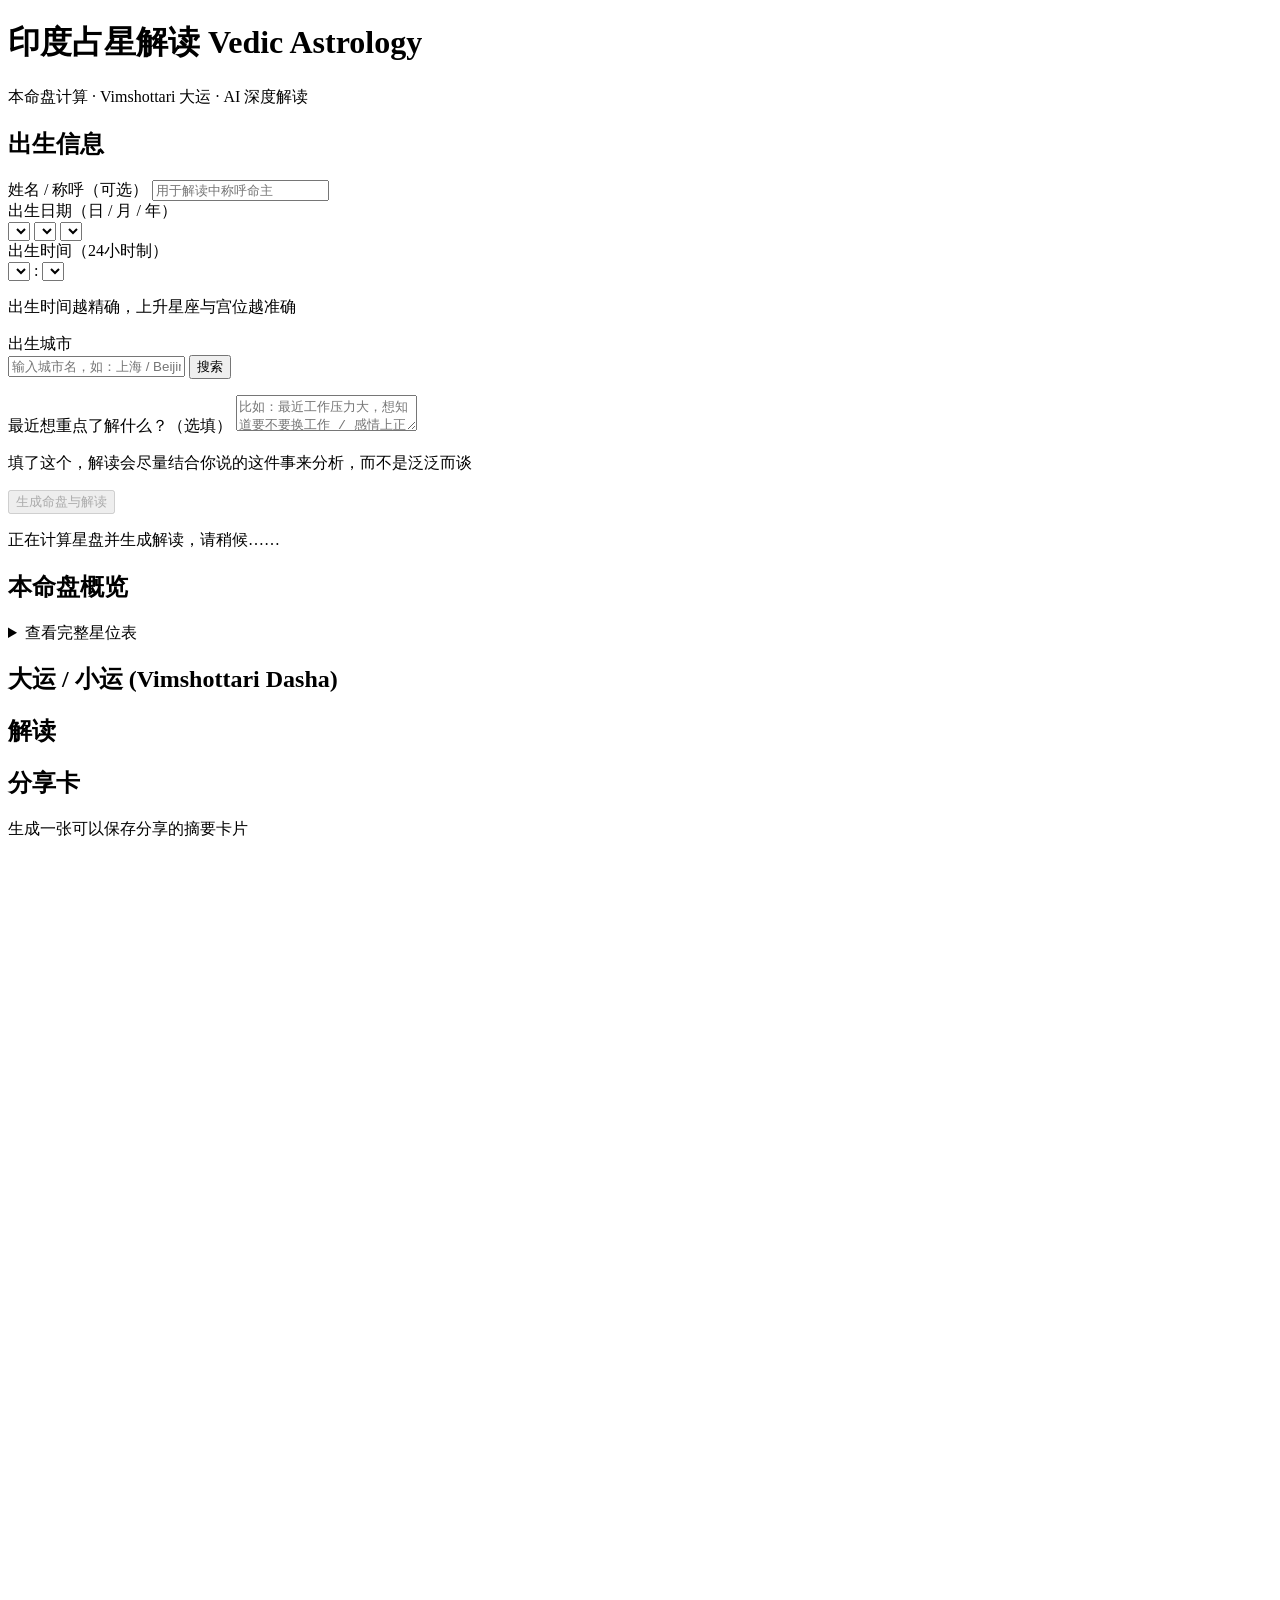
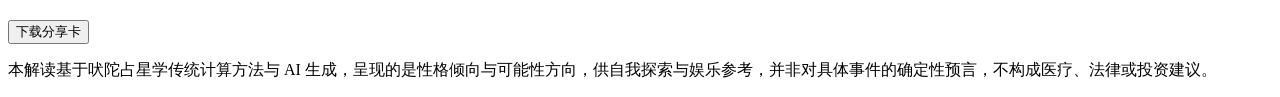
==== frontend/index.html @ 07e4a288 "update code" ====
<!DOCTYPE html>
<html lang="zh-CN">
<head>
<meta charset="UTF-8">
<meta name="viewport" content="width=device-width, initial-scale=1.0">
<title>印度占星解读</title>
<link rel="stylesheet" href="/static/style.css?v=4">
</head>
<body>
  <div class="app">
    <header class="app-header">
      <h1>印度占星解读 <span class="sub">Vedic Astrology</span></h1>
      <p class="tagline">本命盘计算 · Vimshottari 大运 · AI 深度解读</p>
    </header>

    <main>
      <section id="form-section" class="card">
        <h2>出生信息</h2>
        <form id="birth-form">
          <div class="field">
            <label for="name">姓名 / 称呼（可选）</label>
            <input type="text" id="name" placeholder="用于解读中称呼命主">
          </div>

          <div class="field-row">
            <div class="field">
              <label>出生日期（日 / 月 / 年）</label>
              <div class="date-select-row">
                <select id="birth_day" required></select>
                <select id="birth_month" required></select>
                <select id="birth_year" required></select>
              </div>
            </div>
            <div class="field">
              <label>出生时间（24小时制）</label>
              <div class="date-select-row time-select-row">
                <select id="birth_hour" required></select>
                <span class="time-colon">:</span>
                <select id="birth_minute" required></select>
              </div>
              <p class="hint">出生时间越精确，上升星座与宫位越准确</p>
            </div>
          </div>

          <div class="field">
            <label for="city">出生城市</label>
            <div class="city-search">
              <input type="text" id="city" placeholder="输入城市名，如：上海 / Beijing / New York" autocomplete="off">
              <button type="button" id="search-btn">搜索</button>
            </div>
            <ul id="city-results" class="city-results hidden"></ul>
            <p class="hint" id="city-selected"></p>
          </div>

          <div class="field">
            <label for="focus">最近想重点了解什么？（选填）</label>
            <textarea id="focus" maxlength="200" rows="2" placeholder="比如：最近工作压力大，想知道要不要换工作 / 感情上正在纠结要不要复合 / 最近手头紧，想知道财务上要注意什么"></textarea>
            <p class="hint">填了这个，解读会尽量结合你说的这件事来分析，而不是泛泛而谈</p>
          </div>

          <button type="submit" id="submit-btn" class="primary-btn" disabled>生成命盘与解读</button>
        </form>
      </section>

      <section id="loading" class="card hidden">
        <div class="spinner"></div>
        <p>正在计算星盘并生成解读，请稍候……</p>
      </section>

      <section id="error-box" class="card error hidden"></section>

      <section id="result-section" class="hidden">
        <div class="card" id="minor-banner-wrap"></div>

        <div class="card" id="tagline-wrap"></div>

        <div class="card">
          <h2>本命盘概览</h2>
          <div id="chart-wheel"></div>
          <details class="chart-toggle">
            <summary>查看完整星位表</summary>
            <div id="chart-table"></div>
          </details>
        </div>

        <div class="card">
          <h2>大运 / 小运 (Vimshottari Dasha)</h2>
          <div id="dasha-info"></div>
        </div>

        <div class="card">
          <h2>解读</h2>
          <div class="tabs" id="tabs"></div>
          <div class="tab-content" id="tab-content"></div>
        </div>

        <div class="card">
          <h2>分享卡</h2>
          <p class="hint">生成一张可以保存分享的摘要卡片</p>
          <div class="share-card-wrap">
            <canvas id="share-canvas" width="720" height="760"></canvas>
          </div>
          <button type="button" id="download-share-btn" class="primary-btn">下载分享卡</button>
        </div>
      </section>
    </main>

    <footer>
      <p>本解读基于吠陀占星学传统计算方法与 AI 生成，呈现的是性格倾向与可能性方向，供自我探索与娱乐参考，并非对具体事件的确定性预言，不构成医疗、法律或投资建议。</p>
    </footer>
  </div>

  <script src="/static/app.js?v=4"></script>
</body>
</html>
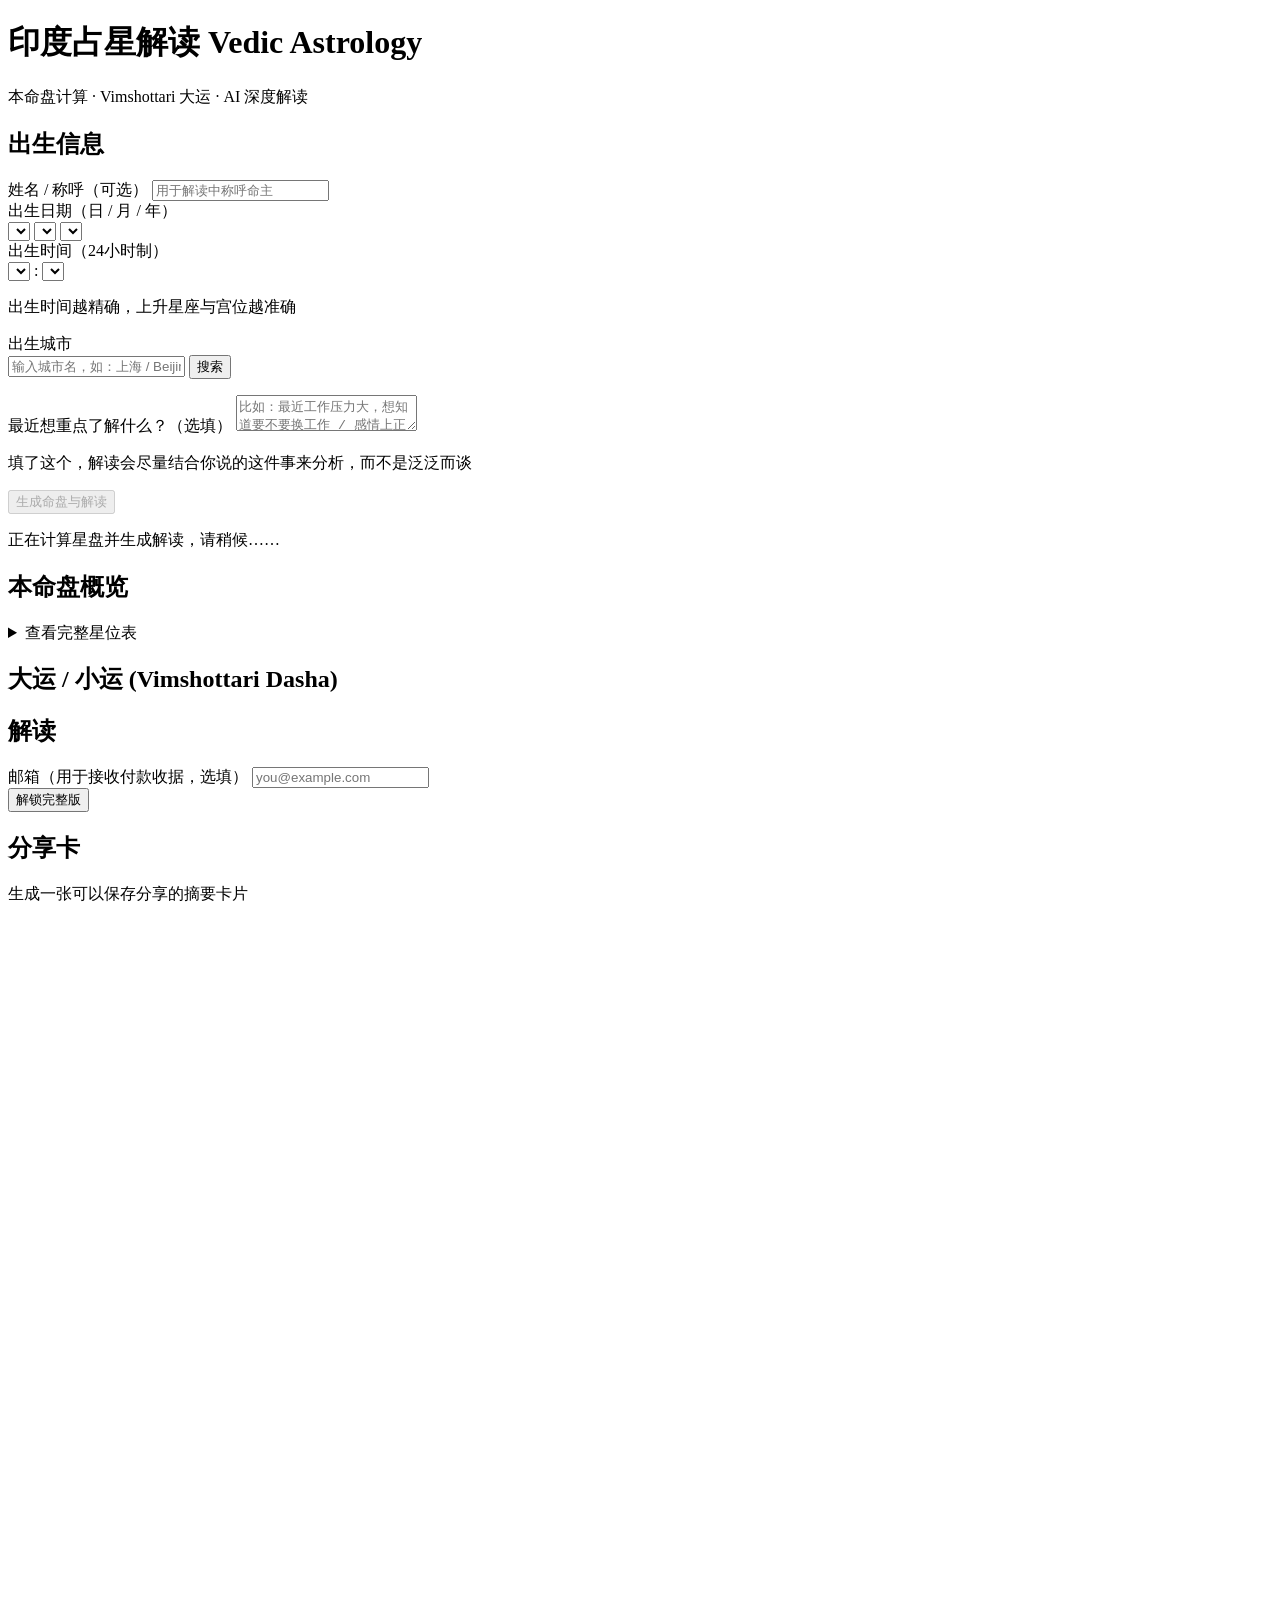
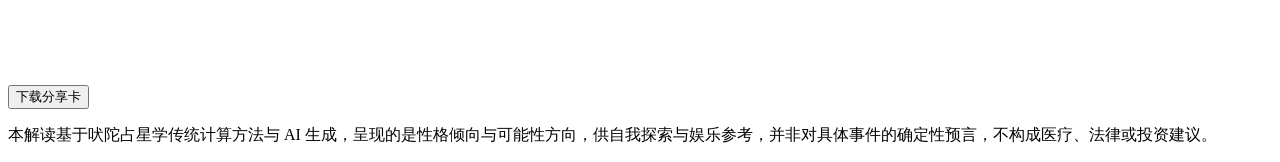
==== commit 99339e66: "update code" ====
--- a/frontend/index.html
+++ b/frontend/index.html
@@ -4,7 +4,7 @@
 <meta charset="UTF-8">
 <meta name="viewport" content="width=device-width, initial-scale=1.0">
 <title>印度占星解读</title>
-<link rel="stylesheet" href="/static/style.css?v=4">
+<link rel="stylesheet" href="/static/style.css?v=5">
 </head>
 <body>
   <div class="app">
@@ -92,6 +92,15 @@
           <h2>解读</h2>
           <div class="tabs" id="tabs"></div>
           <div class="tab-content" id="tab-content"></div>
+          <div id="unlock-panel" class="unlock-panel hidden">
+            <p class="unlock-price" id="unlock-price"></p>
+            <div class="field">
+              <label for="pay-email">邮箱（用于接收付款收据，选填）</label>
+              <input type="text" id="pay-email" placeholder="you@example.com">
+            </div>
+            <button type="button" id="unlock-btn" class="primary-btn">解锁完整版</button>
+            <p class="hint hidden" id="unlock-status"></p>
+          </div>
         </div>
 
         <div class="card">
@@ -110,6 +119,6 @@
     </footer>
   </div>
 
-  <script src="/static/app.js?v=4"></script>
+  <script src="/static/app.js?v=5"></script>
 </body>
 </html>
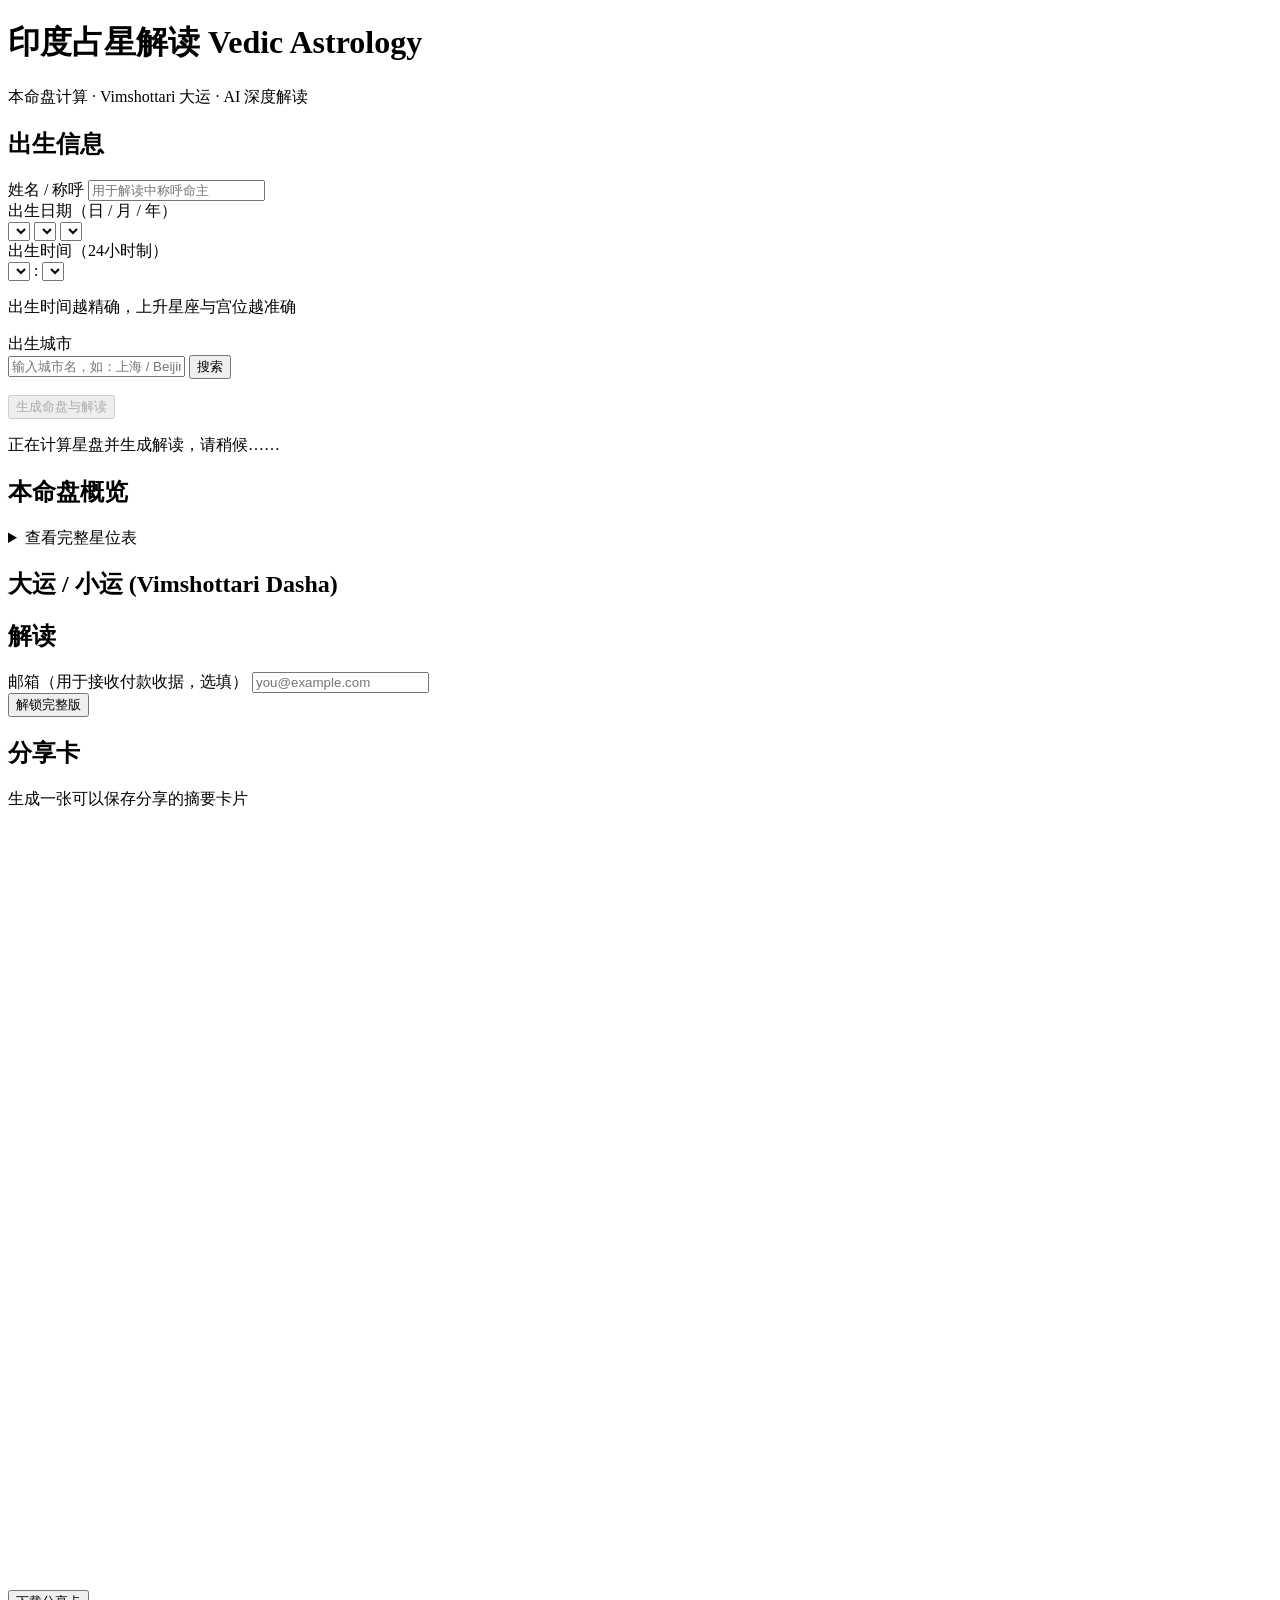
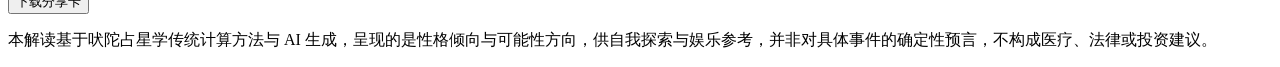
==== commit cb48c7b6: "update code" ====
--- a/frontend/index.html
+++ b/frontend/index.html
@@ -4,7 +4,7 @@
 <meta charset="UTF-8">
 <meta name="viewport" content="width=device-width, initial-scale=1.0">
 <title>印度占星解读</title>
-<link rel="stylesheet" href="/static/style.css?v=5">
+<link rel="stylesheet" href="/static/style.css?v=6">
 </head>
 <body>
   <div class="app">
@@ -18,8 +18,8 @@
         <h2>出生信息</h2>
         <form id="birth-form">
           <div class="field">
-            <label for="name">姓名 / 称呼（可选）</label>
-            <input type="text" id="name" placeholder="用于解读中称呼命主">
+            <label for="name">姓名 / 称呼</label>
+            <input type="text" id="name" placeholder="用于解读中称呼命主" required>
           </div>
 
           <div class="field-row">
@@ -50,12 +50,6 @@
             </div>
             <ul id="city-results" class="city-results hidden"></ul>
             <p class="hint" id="city-selected"></p>
-          </div>
-
-          <div class="field">
-            <label for="focus">最近想重点了解什么？（选填）</label>
-            <textarea id="focus" maxlength="200" rows="2" placeholder="比如：最近工作压力大，想知道要不要换工作 / 感情上正在纠结要不要复合 / 最近手头紧，想知道财务上要注意什么"></textarea>
-            <p class="hint">填了这个，解读会尽量结合你说的这件事来分析，而不是泛泛而谈</p>
           </div>
 
           <button type="submit" id="submit-btn" class="primary-btn" disabled>生成命盘与解读</button>
@@ -119,6 +113,6 @@
     </footer>
   </div>
 
-  <script src="/static/app.js?v=5"></script>
+  <script src="/static/app.js?v=6"></script>
 </body>
 </html>
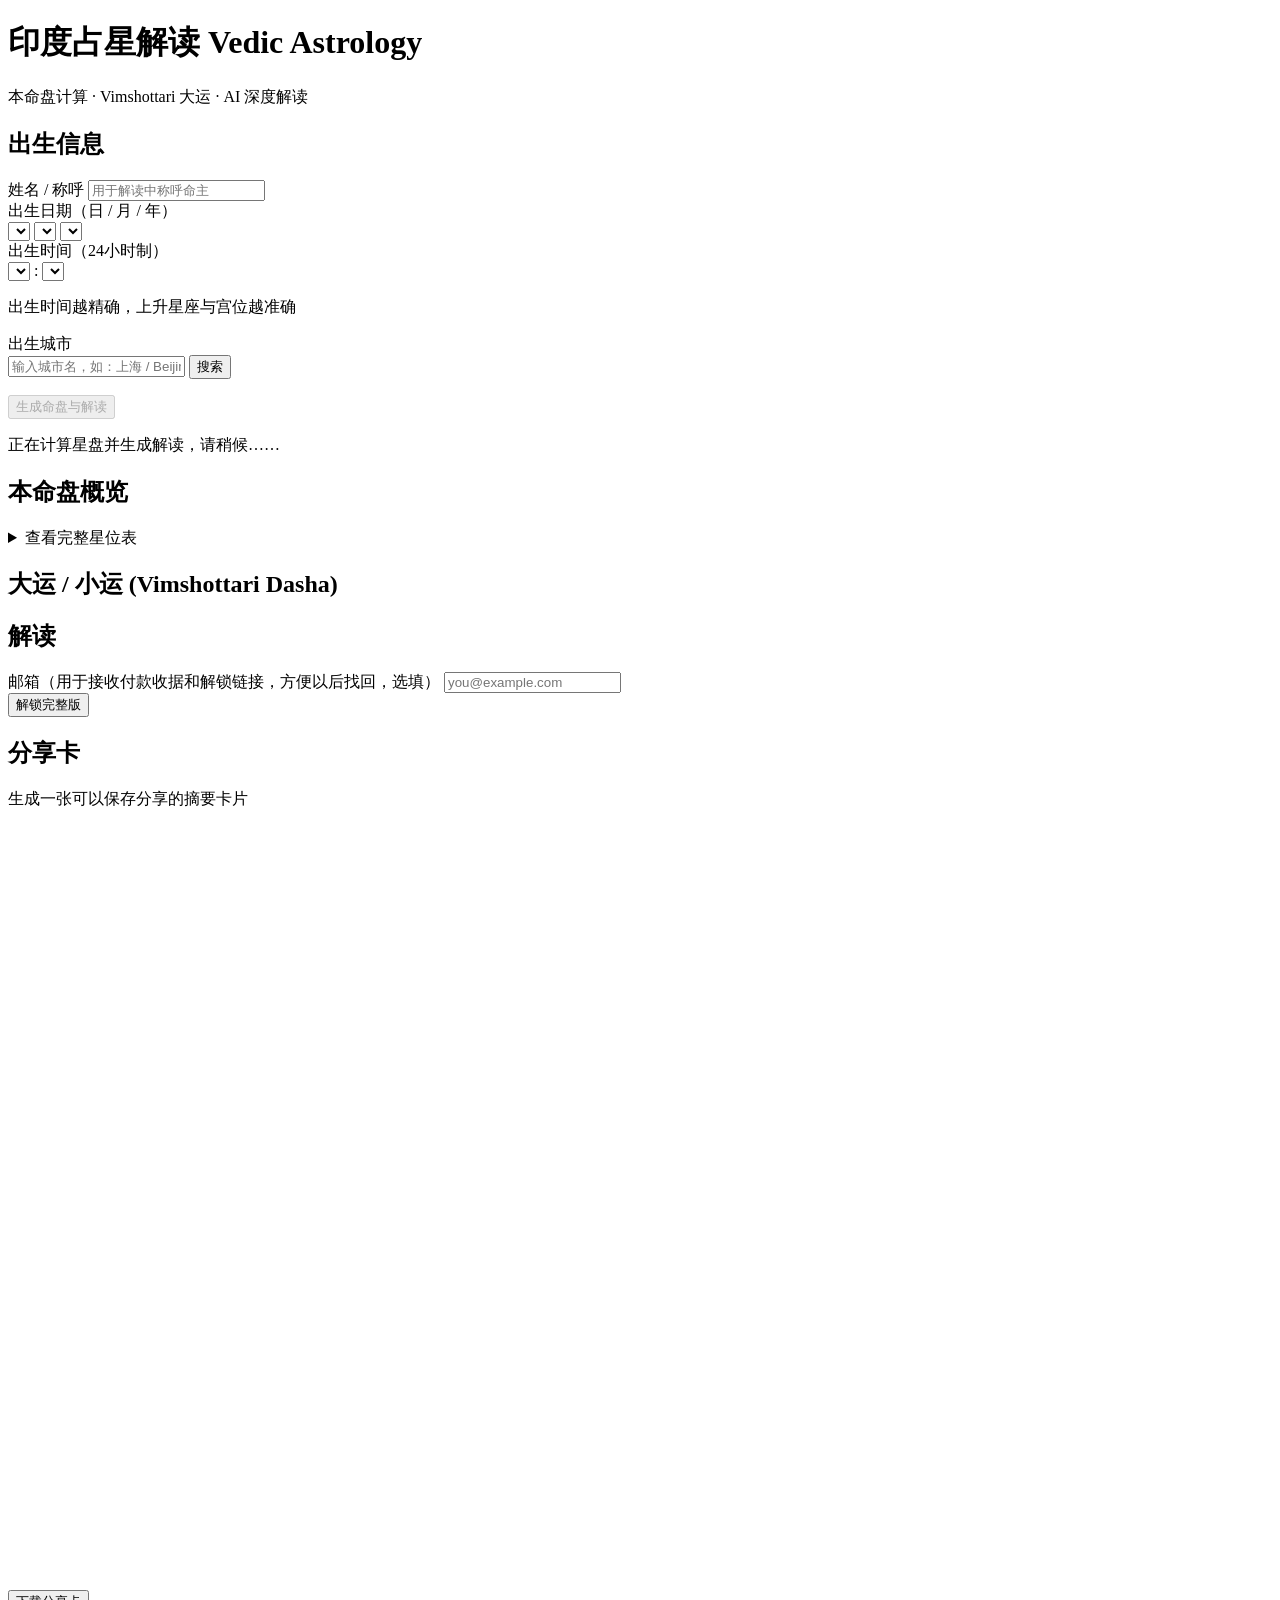
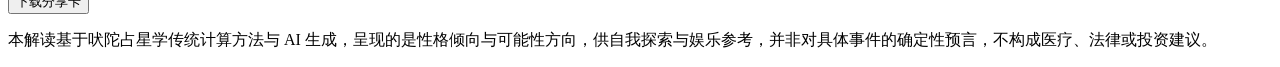
==== commit 5a07e86e: "update code" ====
--- a/frontend/index.html
+++ b/frontend/index.html
@@ -4,7 +4,7 @@
 <meta charset="UTF-8">
 <meta name="viewport" content="width=device-width, initial-scale=1.0">
 <title>印度占星解读</title>
-<link rel="stylesheet" href="/static/style.css?v=6">
+<link rel="stylesheet" href="/static/style.css?v=8">
 </head>
 <body>
   <div class="app">
@@ -89,7 +89,7 @@
           <div id="unlock-panel" class="unlock-panel hidden">
             <p class="unlock-price" id="unlock-price"></p>
             <div class="field">
-              <label for="pay-email">邮箱（用于接收付款收据，选填）</label>
+              <label for="pay-email">邮箱（用于接收付款收据和解锁链接，方便以后找回，选填）</label>
               <input type="text" id="pay-email" placeholder="you@example.com">
             </div>
             <button type="button" id="unlock-btn" class="primary-btn">解锁完整版</button>
@@ -113,6 +113,6 @@
     </footer>
   </div>
 
-  <script src="/static/app.js?v=6"></script>
+  <script src="/static/app.js?v=8"></script>
 </body>
 </html>
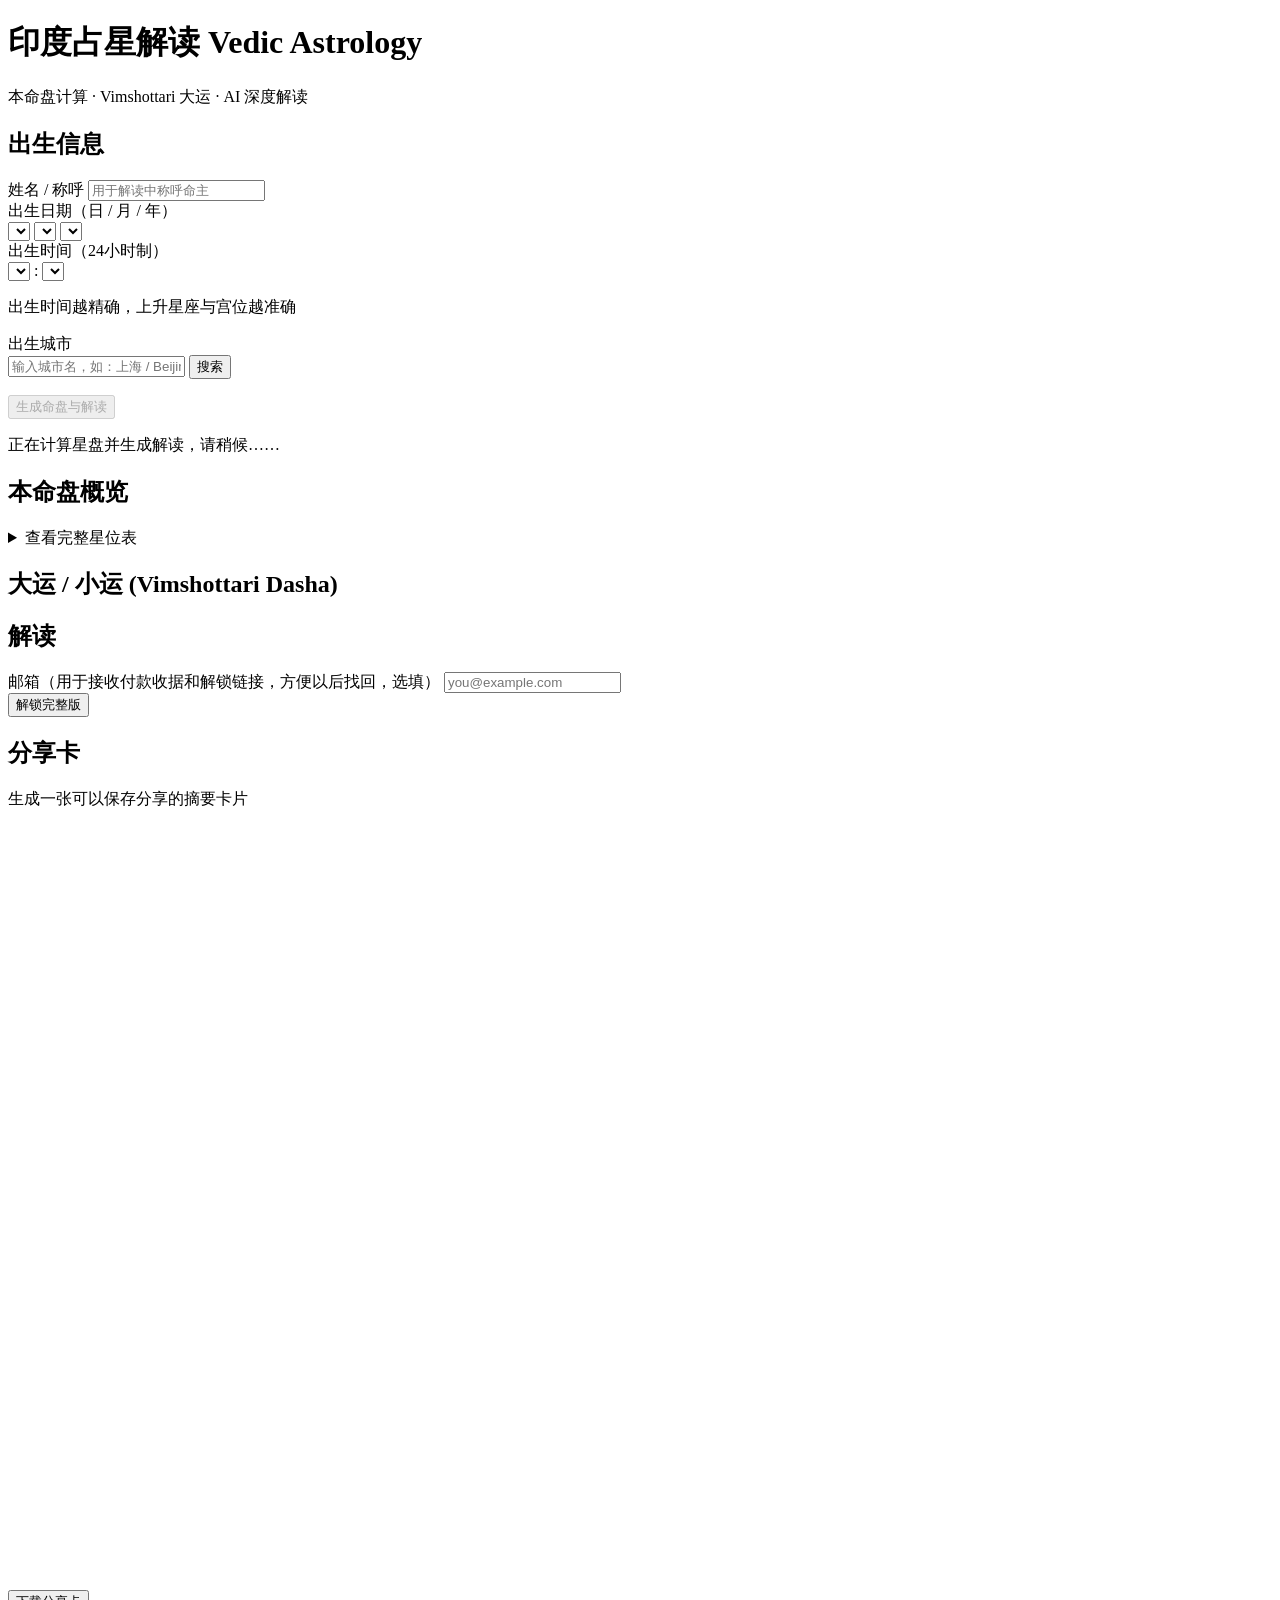
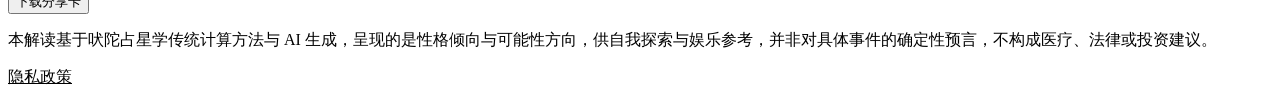
==== commit bf9520ad: "update code" ====
--- a/frontend/index.html
+++ b/frontend/index.html
@@ -110,6 +110,7 @@
 
     <footer>
       <p>本解读基于吠陀占星学传统计算方法与 AI 生成，呈现的是性格倾向与可能性方向，供自我探索与娱乐参考，并非对具体事件的确定性预言，不构成医疗、法律或投资建议。</p>
+      <p><a href="/privacy" style="color: var(--accent);">隐私政策</a></p>
     </footer>
   </div>
 
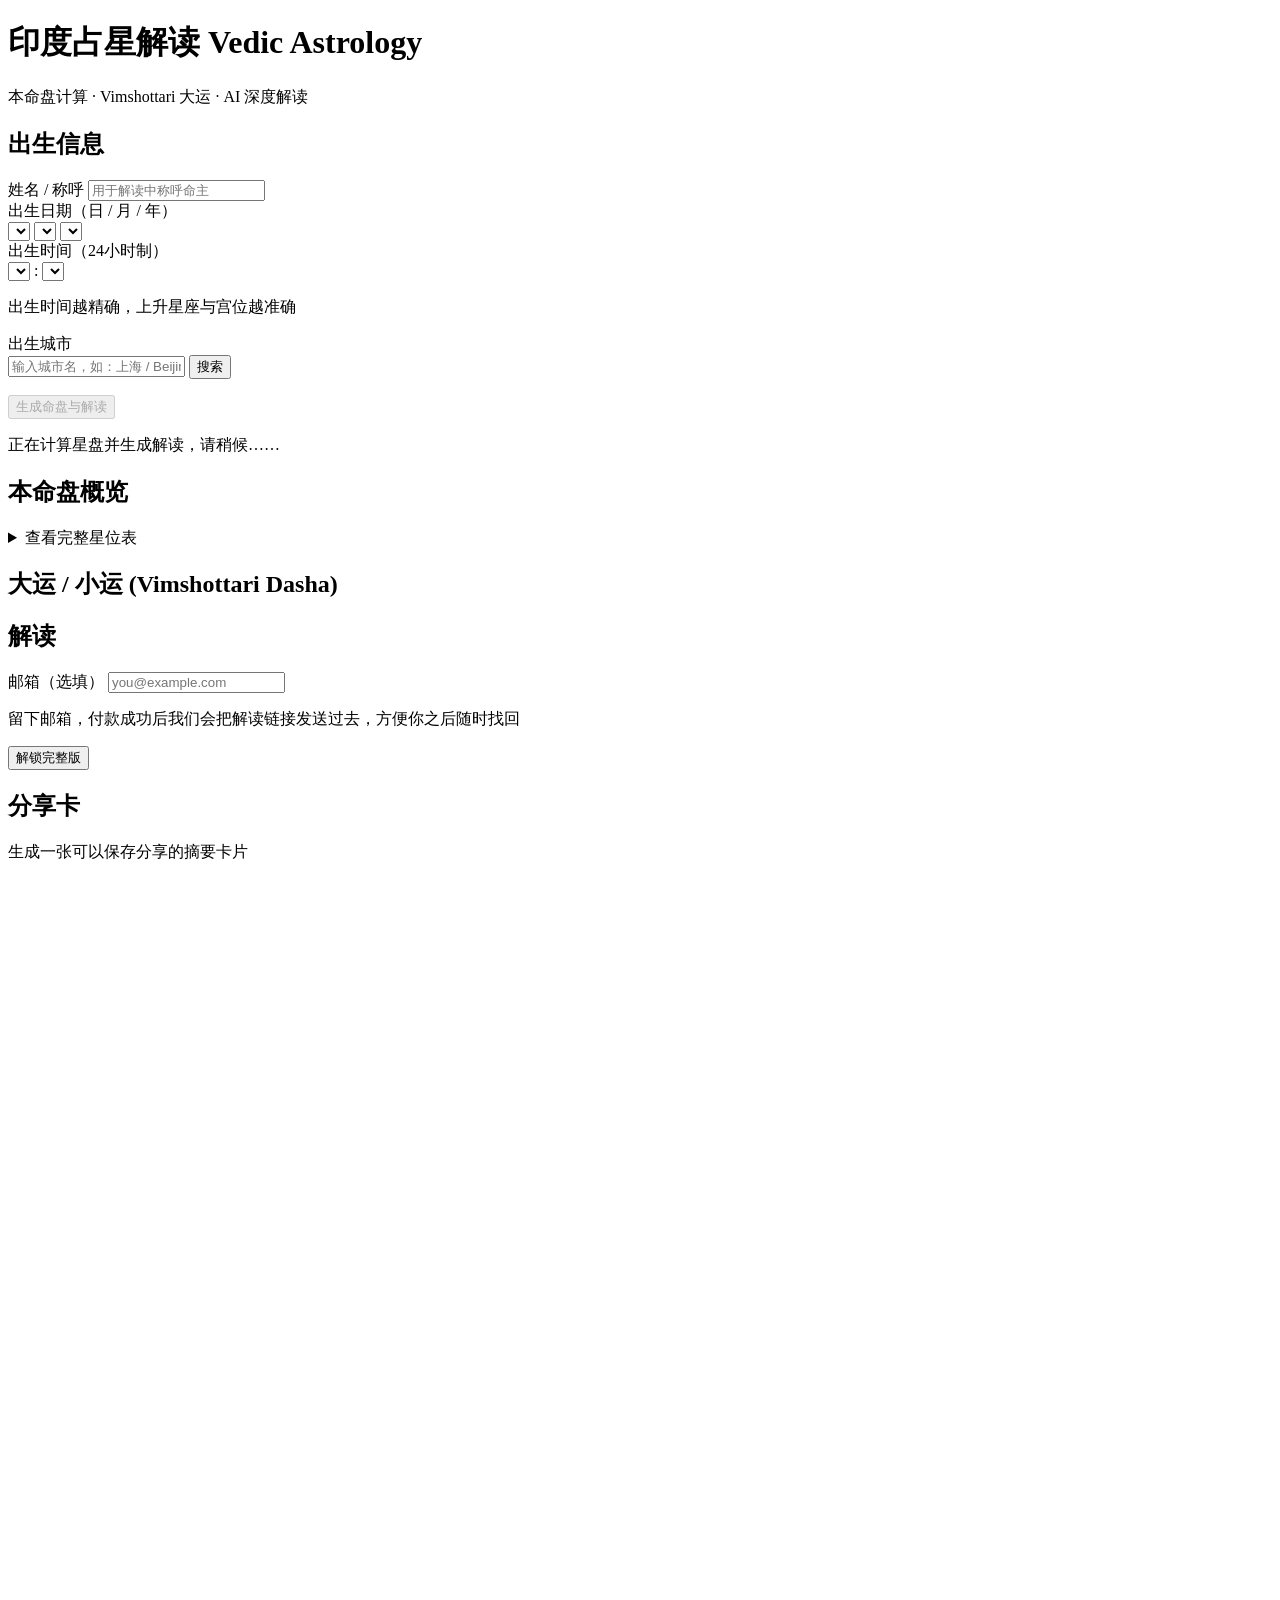
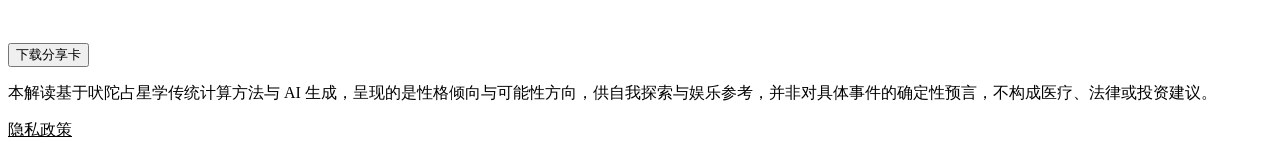
==== commit a56369cf: "update code" ====
--- a/frontend/index.html
+++ b/frontend/index.html
@@ -89,8 +89,9 @@
           <div id="unlock-panel" class="unlock-panel hidden">
             <p class="unlock-price" id="unlock-price"></p>
             <div class="field">
-              <label for="pay-email">邮箱（用于接收付款收据和解锁链接，方便以后找回，选填）</label>
+              <label for="pay-email">邮箱（选填）</label>
               <input type="text" id="pay-email" placeholder="you@example.com">
+              <p class="hint">留下邮箱，付款成功后我们会把解读链接发送过去，方便你之后随时找回</p>
             </div>
             <button type="button" id="unlock-btn" class="primary-btn">解锁完整版</button>
             <p class="hint hidden" id="unlock-status"></p>
